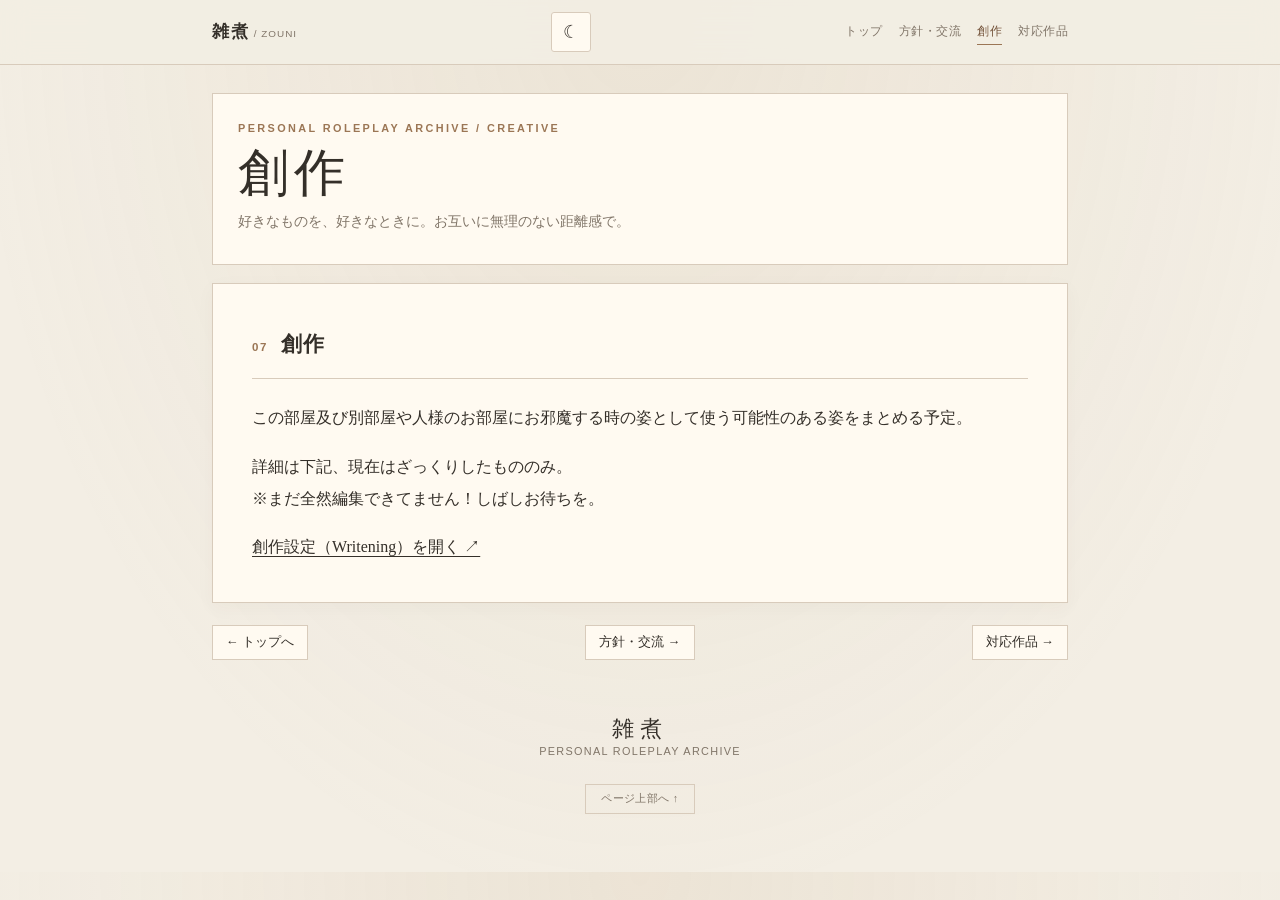
==== creative.html @ bfcc82d2 "Add files via upload" ====
<!doctype html>
<html lang="ja"><head><meta charset="utf-8"><meta name="viewport" content="width=device-width, initial-scale=1">
<meta name="theme-color" content="#f3eee4"><meta name="description" content="雑煮｜なりきり・交流案内">
<title>創作｜雑煮</title><link rel="stylesheet" href="style.css"></head>
<body><header class="site-header"><div class="header-inner">
<a class="brand" href="index.html">雑煮<span> / ZOUNI</span></a>
<div class="header-actions"><button class="menu-toggle" id="menuToggle" aria-expanded="false" aria-controls="siteNav">目次 ☰</button><button class="theme-toggle" id="themeToggle" aria-label="ダークモードに切り替え">☾</button></div>
<nav id="siteNav" class="site-nav" aria-label="サイト内目次"><a href="index.html">トップ</a><a href="guide.html">方針・交流</a><a href="creative.html" aria-current="page">創作</a><a href="works.html">対応作品</a></nav></div></header>
<main id="top"><div class="page-intro"><div class="page-kicker">PERSONAL ROLEPLAY ARCHIVE / CREATIVE</div><h1>創作</h1><p>好きなものを、好きなときに。お互いに無理のない距離感で。</p></div>
<section class="content-section" id="創作">
<div class="section-heading"><span class="section-no">07</span><h2>創作</h2></div>
<p>この部屋及び別部屋や人様のお部屋にお邪魔する時の姿として使う可能性のある姿をまとめる予定。</p>
<p>詳細は下記、現在はざっくりしたもののみ。<br/>※まだ全然編集できてません！しばしお待ちを。</p>
<p><a class="text-link" href="https://writening.net/page?8SPpEe" rel="noopener noreferrer" target="_blank">創作設定（Writening）を開く ↗</a></p>
</section>
<div class="page-links"><a href="index.html">← トップへ</a><a href="guide.html">方針・交流 →</a><a href="works.html">対応作品 →</a></div>
<footer class="site-footer"><p class="footer-title">雑煮</p><p>PERSONAL ROLEPLAY ARCHIVE</p><a href="#top" class="back-top">ページ上部へ ↑</a></footer></main>
<button id="floatingTop" class="floating-top" aria-label="ページ上部へ戻る">↑</button><script src="script.js"></script></body></html>
---- style.css ----
/* 雑煮｜創作アーカイブ風・薄いベージュ */
:root {
  color-scheme: light;
  --paper: #f3eee4;
  --surface: #fffaf1;
  --surface-alt: #eee5d6;
  --ink: #342f29;
  --muted: #807568;
  --line: #d8cbbb;
  --soft: #e8ddcd;
  --accent: #9b7655;
  --accent-strong: #73533a;
  --field-bg: #fffdf8;
  --quote-bg: #f0e6d8;
  --header-bg: rgba(243, 238, 228, .93);
  --shadow: 0 12px 34px rgba(76, 56, 34, .09);
  --max: 900px;
}
:root[data-theme="dark"] {
  color-scheme: dark;
  --paper: #211f1c;
  --surface: #2b2823;
  --surface-alt: #353027;
  --ink: #f0e8dc;
  --muted: #b8aa98;
  --line: #51473a;
  --soft: #3b342b;
  --accent: #c7a27b;
  --accent-strong: #e0bd96;
  --field-bg: #302c26;
  --quote-bg: #383127;
  --header-bg: rgba(33, 31, 28, .94);
  --shadow: 0 12px 34px rgba(0, 0, 0, .24);
}
* { box-sizing: border-box; }
html { scroll-behavior: smooth; scroll-padding-top: 86px; }
body {
  margin: 0; color: var(--ink); background:
    radial-gradient(ellipse at 50% 0%, rgba(190, 157, 116, .13), transparent 42rem),
    var(--paper);
  font-family: "Yu Mincho", "Hiragino Mincho ProN", "Noto Serif JP", serif;
  line-height: 2; overflow-wrap: anywhere;
  transition: background-color .25s ease, color .25s ease;
}
a { color: inherit; }
::selection { background: var(--soft); color: var(--ink); }
.site-header {
  position: sticky; top: 0; z-index: 10;
  background: var(--header-bg); border-bottom: 1px solid var(--line);
  backdrop-filter: blur(14px);
}
.header-inner {
  max-width: var(--max); margin: 0 auto; padding: 12px 22px;
  display: flex; align-items: center; justify-content: space-between; gap: 16px;
}
.brand { font-family: -apple-system, BlinkMacSystemFont, "Yu Gothic", sans-serif; font-size: 1.05rem; font-weight: 800; text-decoration: none; letter-spacing: .12em; white-space: nowrap; }
.brand span { color: var(--muted); font-size: .62rem; font-weight: 500; letter-spacing: .1em; }
.header-actions { display: flex; align-items: center; gap: 8px; }
.menu-toggle, .theme-toggle {
  border: 1px solid var(--line); background: var(--surface); color: var(--ink);
  padding: 7px 11px; border-radius: 3px; font: 500 .85rem -apple-system, BlinkMacSystemFont, "Yu Gothic", sans-serif; cursor: pointer;
}
.theme-toggle { width: 40px; height: 40px; font-size: 1.15rem; }
.menu-toggle { display: none; }
.site-nav { display: flex; align-items: center; flex-wrap: wrap; gap: 4px 16px; }
.site-nav a { font: 500 .75rem -apple-system, BlinkMacSystemFont, "Yu Gothic", sans-serif; color: var(--muted); text-decoration: none; letter-spacing: .04em; padding: 4px 0; border-bottom: 1px solid transparent; }
.site-nav a:hover, .text-link:hover { color: var(--accent-strong); border-color: var(--accent); }
main { max-width: var(--max); margin: 0 auto; padding: 0 22px; }
.hero {
  position: relative; text-align: center; padding: 76px 26px 58px; margin: 20px 0 28px;
  border: 1px solid var(--line); background: var(--surface);
  box-shadow: var(--shadow);
}
.hero::before, .hero::after { content: "✳"; position: absolute; color: var(--accent); font-size: 1.1rem; opacity: .75; }
.hero::before { top: 17px; left: 19px; }
.hero::after { right: 19px; bottom: 16px; }
.hero-kicker { color: var(--accent); font: 600 .65rem -apple-system, BlinkMacSystemFont, sans-serif; letter-spacing: .27em; }
h1 { margin: 14px 0 2px; font-size: clamp(3.5rem, 13vw, 6rem); line-height: 1.2; font-weight: 500; letter-spacing: .24em; padding-left: .24em; }
.hero-subtitle { color: var(--muted); font-size: .83rem; letter-spacing: .1em; }
.hero-rule { width: 74px; height: 1px; background: var(--accent); margin: 26px auto; position: relative; }
.hero-rule::after { content: "◇"; position: absolute; left: 50%; top: 50%; transform: translate(-50%, -50%); background: var(--surface); padding: 0 7px; color: var(--accent); font-size: .8rem; }
.hero-note { font-size: .98rem; line-height: 2.1; }
.meta-row { display: inline-flex; gap: 10px; align-items: center; margin-top: 18px; padding: 5px 13px; border-top: 1px solid var(--line); border-bottom: 1px solid var(--line); font: .75rem -apple-system, BlinkMacSystemFont, sans-serif; }
.meta-label { color: var(--muted); }
.content-section {
  position: relative; background: var(--surface); border: 1px solid var(--line);
  padding: clamp(22px, 5vw, 39px); margin: 0 0 22px;
  box-shadow: 0 5px 18px rgba(76, 56, 34, .035);
  transition: background-color .25s ease, border-color .25s ease, box-shadow .25s ease;
}
.content-section:nth-of-type(even) { background: var(--surface); }
.content-section:hover { box-shadow: var(--shadow); }
.intro-card { border-top: 3px solid var(--accent); }
.section-heading { display: flex; align-items: baseline; gap: 13px; border-bottom: 1px solid var(--line); padding-bottom: 13px; margin-bottom: 23px; }
.section-no { color: var(--accent); font: 600 .72rem -apple-system, BlinkMacSystemFont, sans-serif; letter-spacing: .13em; }
h2 { margin: 0; font-size: 1.3rem; font-weight: 600; letter-spacing: .08em; }
p { margin: 0 0 1.05em; } p:last-child { margin-bottom: 0; }
strong { font-weight: 700; color: var(--accent-strong); }
.prose p { padding-left: 1em; border-left: 2px solid var(--soft); }
blockquote { margin: 22px 0 0; padding: 17px 20px; background: var(--quote-bg); border-left: 3px solid var(--accent); color: var(--muted); }
.text-link { text-underline-offset: 4px; text-decoration-thickness: 1px; }
.muted, .small-note { color: var(--muted); font-size: .88rem; }
.search-label { display: block; font: 700 .85rem -apple-system, BlinkMacSystemFont, "Yu Gothic", sans-serif; margin: 22px 0 7px; }
.search-controls { display: flex; gap: 8px; align-items: stretch; }
.search-input { min-width: 0; flex: 1; width: 100%; border: 1px solid var(--line); border-radius: 2px; background: var(--field-bg); color: var(--ink); padding: 13px 14px; font: 1rem -apple-system, BlinkMacSystemFont, "Yu Gothic", sans-serif; outline-offset: 3px; }
.search-input:focus { outline: 2px solid var(--accent); }
.clear-search { border: 1px solid var(--line); padding: 0 13px; background: var(--surface-alt); color: var(--ink); font: .85rem -apple-system, BlinkMacSystemFont, sans-serif; cursor: pointer; }
.clear-search[hidden] { display: none; }
.search-status { font: .76rem -apple-system, BlinkMacSystemFont, sans-serif; color: var(--muted); margin: 9px 0 15px; }
.works-list { display: grid; gap: 10px; }
.work { border: 1px solid var(--line); background: var(--field-bg); transition: border-color .2s ease, background-color .2s ease; }
.work[open] { border-color: var(--accent); }
.work summary { cursor: pointer; list-style: none; padding: 14px 16px; font: 650 .95rem -apple-system, BlinkMacSystemFont, "Yu Gothic", sans-serif; display: flex; justify-content: space-between; align-items: center; gap: 10px; }
.work summary::-webkit-details-marker { display: none; }
.work summary::before { content: "◇"; color: var(--accent); margin-right: 3px; font-size: .85rem; }
.work summary::after { content: "+"; color: var(--accent); font-weight: 400; font-size: 1.2rem; margin-left: auto; transition: transform .2s ease; }
.work[open] summary::after { content: "−"; }
.work > p { padding: 0 17px; margin: 0 0 14px; font-size: .9rem; animation: content-in .24s ease both; }
.work > p:first-of-type { padding-top: 8px; }
.work-count { color: var(--muted); font: 500 .7rem -apple-system, BlinkMacSystemFont, sans-serif; margin-left: auto; white-space: nowrap; }
.work[hidden] { display: none; }
.site-footer { text-align: center; padding: 44px 10px 58px; color: var(--muted); font: .68rem -apple-system, BlinkMacSystemFont, sans-serif; letter-spacing: .12em; }
.footer-title { color: var(--ink); font: 500 1.35rem "Yu Mincho", serif; letter-spacing: .28em; margin-bottom: 2px; }
.back-top { display: inline-block; margin-top: 15px; padding: 7px 15px; border: 1px solid var(--line); text-decoration: none; letter-spacing: .03em; }
.floating-top { position: fixed; right: max(16px, calc((100vw - 940px)/2)); bottom: 18px; z-index: 20; width: 45px; height: 45px; border: 1px solid var(--accent); border-radius: 50%; background: var(--surface); color: var(--accent-strong); box-shadow: var(--shadow); font-size: 1.2rem; cursor: pointer; opacity: 0; visibility: hidden; transform: translateY(8px); transition: opacity .2s ease, transform .2s ease, visibility .2s ease; }
.floating-top.visible { opacity: 1; visibility: visible; transform: translateY(0); }
/* JSが動作しているときだけフェード対象を隠し、失敗時に本文が消えないようにする */
html.js-enabled .reveal { opacity: 0; transform: translateY(10px); transition: opacity .55s ease, transform .55s ease; }
html.js-enabled .reveal.is-visible { opacity: 1; transform: translateY(0); }
@keyframes content-in { from { opacity: 0; transform: translateY(-3px); } to { opacity: 1; transform: translateY(0); } }
@media (max-width: 680px) {
  .header-inner { padding: 10px 13px; }
  .menu-toggle { display: block; }
  .site-nav { display: none; position: absolute; top: 100%; left: 0; right: 0; padding: 11px 15px 16px; background: var(--header-bg); border-bottom: 1px solid var(--line); box-shadow: var(--shadow); }
  .site-nav.open { display: grid; grid-template-columns: repeat(2, minmax(0,1fr)); }
  .site-nav a { padding: 8px 5px; }
  main { padding: 0 12px; }
  .hero { padding: 53px 14px 42px; margin: 12px 0 18px; }
  .hero-subtitle { font-size: .75rem; }
  .content-section { padding: 22px 17px; margin-bottom: 13px; }
  .section-heading { margin-bottom: 17px; }
  h2 { font-size: 1.15rem; }
  body { font-size: 15px; }
  .work summary { font-size: .88rem; padding: 13px 12px; }
  .work > p { padding-left: 13px; padding-right: 13px; }
}
@media (prefers-reduced-motion: reduce) {
  html { scroll-behavior: auto; }
  *, *::before, *::after { animation-duration: .01ms !important; animation-iteration-count: 1 !important; transition-duration: .01ms !important; }
  html.js-enabled .reveal { opacity: 1; transform: none; }
}


.page-intro { margin: 28px 0 18px; padding: 28px 25px; border: 1px solid var(--line); background: var(--surface); }
.page-kicker { color: var(--accent); font: 600 .68rem -apple-system, sans-serif; letter-spacing: .22em; }
.page-intro h1 { font-size: clamp(2rem, 7vw, 3.2rem); letter-spacing: .1em; padding: 0; margin: 8px 0 4px; text-align: left; }
.page-intro p { color: var(--muted); font-size: .9rem; margin: 0; }
.home-tiles { display:grid; grid-template-columns:repeat(2,minmax(0,1fr)); gap:12px; margin-bottom:24px; }
.home-tile { min-height:128px; padding:20px; display:flex; flex-direction:column; justify-content:space-between; border:1px solid var(--line); background:var(--surface); text-decoration:none; transition:transform .2s ease, border-color .2s ease, box-shadow .2s ease; }
.home-tile:hover { transform:translateY(-2px); border-color:var(--accent); box-shadow:var(--shadow); }
.tile-no { font: .68rem -apple-system, sans-serif; letter-spacing:.15em; color:var(--accent); }
.tile-title { font-size:1.05rem; font-weight:600; letter-spacing:.04em; }
.tile-arrow { align-self:flex-end; color:var(--accent); }
.page-links { display:flex; gap:10px; flex-wrap:wrap; justify-content:space-between; margin:22px 0 10px; }
.page-links a { border:1px solid var(--line); background:var(--surface); padding:8px 13px; text-decoration:none; font: .8rem -apple-system, sans-serif; }
.page-links a:hover { border-color:var(--accent); }
.site-nav a[aria-current="page"] { color:var(--accent-strong); border-color:var(--accent); }
@media(max-width:600px) { .home-tiles {grid-template-columns:1fr;} .home-tile {min-height:96px; flex-direction:row; align-items:center;} .tile-arrow {align-self:center;} }
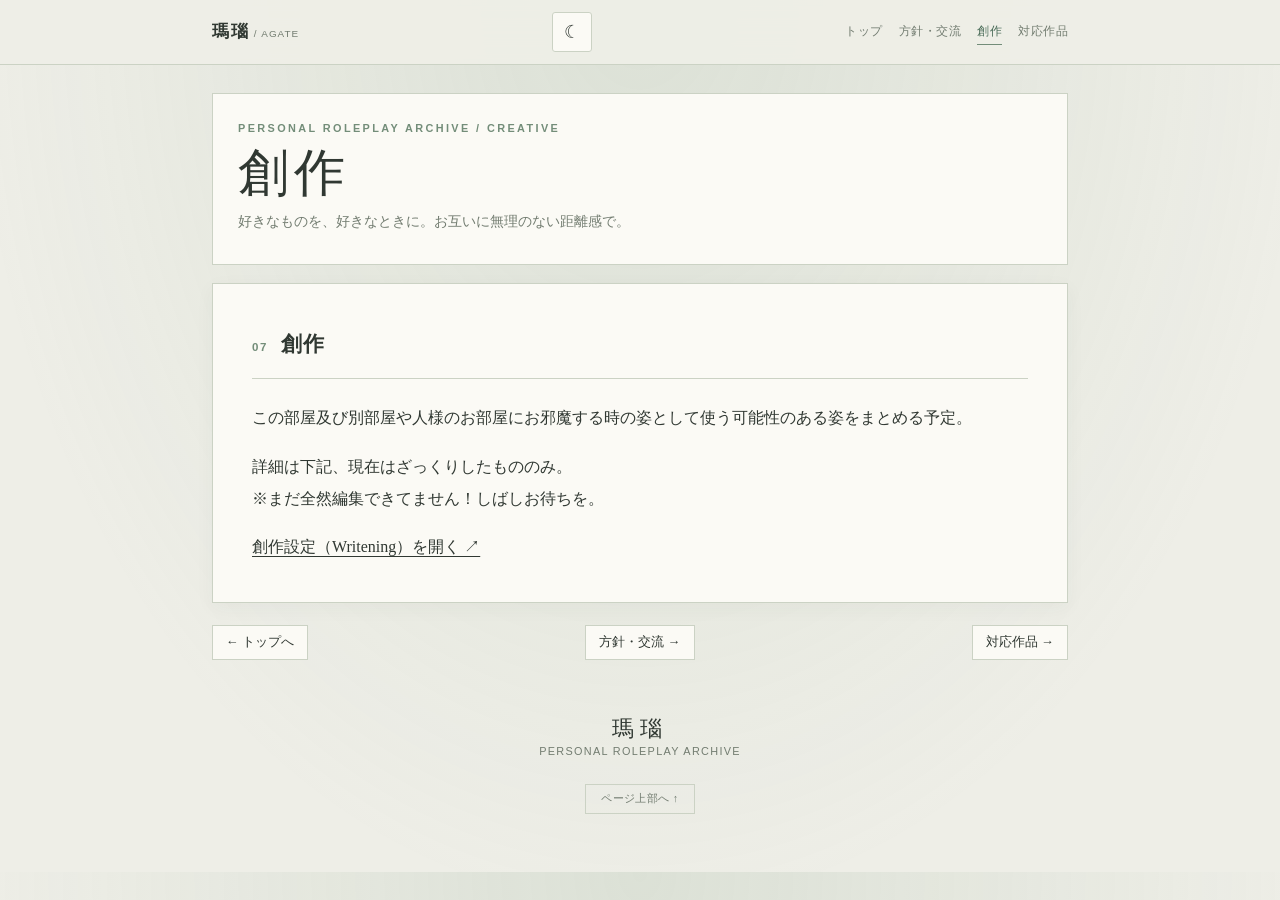
==== commit eca24bc1: "Add files via upload" ====
--- a/creative.html
+++ b/creative.html
@@ -1,9 +1,9 @@
 <!doctype html>
 <html lang="ja"><head><meta charset="utf-8"><meta name="viewport" content="width=device-width, initial-scale=1">
-<meta name="theme-color" content="#f3eee4"><meta name="description" content="雑煮｜なりきり・交流案内">
-<title>創作｜雑煮</title><link rel="stylesheet" href="style.css"></head>
+<meta name="theme-color" content="#f0eee6"><meta name="description" content="瑪瑙｜なりきり・交流案内">
+<title>創作｜瑪瑙</title><link rel="stylesheet" href="style.css"></head>
 <body><header class="site-header"><div class="header-inner">
-<a class="brand" href="index.html">雑煮<span> / ZOUNI</span></a>
+<a class="brand" href="index.html">瑪瑙<span> / AGATE</span></a>
 <div class="header-actions"><button class="menu-toggle" id="menuToggle" aria-expanded="false" aria-controls="siteNav">目次 ☰</button><button class="theme-toggle" id="themeToggle" aria-label="ダークモードに切り替え">☾</button></div>
 <nav id="siteNav" class="site-nav" aria-label="サイト内目次"><a href="index.html">トップ</a><a href="guide.html">方針・交流</a><a href="creative.html" aria-current="page">創作</a><a href="works.html">対応作品</a></nav></div></header>
 <main id="top"><div class="page-intro"><div class="page-kicker">PERSONAL ROLEPLAY ARCHIVE / CREATIVE</div><h1>創作</h1><p>好きなものを、好きなときに。お互いに無理のない距離感で。</p></div>
@@ -14,5 +14,5 @@
 <p><a class="text-link" href="https://writening.net/page?8SPpEe" rel="noopener noreferrer" target="_blank">創作設定（Writening）を開く ↗</a></p>
 </section>
 <div class="page-links"><a href="index.html">← トップへ</a><a href="guide.html">方針・交流 →</a><a href="works.html">対応作品 →</a></div>
-<footer class="site-footer"><p class="footer-title">雑煮</p><p>PERSONAL ROLEPLAY ARCHIVE</p><a href="#top" class="back-top">ページ上部へ ↑</a></footer></main>
+<footer class="site-footer"><p class="footer-title">瑪瑙</p><p>PERSONAL ROLEPLAY ARCHIVE</p><a href="#top" class="back-top">ページ上部へ ↑</a></footer></main>
 <button id="floatingTop" class="floating-top" aria-label="ページ上部へ戻る">↑</button><script src="script.js"></script></body></html>
--- a/style.css
+++ b/style.css
@@ -1,42 +1,42 @@
-/* 雑煮｜創作アーカイブ風・薄いベージュ */
-:root {
+/* 瑪瑙 / AGATE｜瑪瑙の縞模様をイメージしたセージグリーンと乳白色 */
+ :root {
   color-scheme: light;
-  --paper: #f3eee4;
-  --surface: #fffaf1;
-  --surface-alt: #eee5d6;
-  --ink: #342f29;
-  --muted: #807568;
-  --line: #d8cbbb;
-  --soft: #e8ddcd;
-  --accent: #9b7655;
-  --accent-strong: #73533a;
-  --field-bg: #fffdf8;
-  --quote-bg: #f0e6d8;
-  --header-bg: rgba(243, 238, 228, .93);
-  --shadow: 0 12px 34px rgba(76, 56, 34, .09);
+  --paper: #eeeee7;
+  --surface: #fbfaf5;
+  --surface-alt: #e2e6dc;
+  --ink: #303832;
+  --muted: #727c70;
+  --line: #cbd2c4;
+  --soft: #dce3d7;
+  --accent: #738d79;
+  --accent-strong: #496b57;
+  --field-bg: #fffef9;
+  --quote-bg: #e9ede4;
+  --header-bg: rgba(238, 238, 231, .94);
+  --shadow: 0 12px 34px rgba(56, 76, 59, .10);
   --max: 900px;
 }
 :root[data-theme="dark"] {
   color-scheme: dark;
-  --paper: #211f1c;
-  --surface: #2b2823;
-  --surface-alt: #353027;
-  --ink: #f0e8dc;
-  --muted: #b8aa98;
-  --line: #51473a;
-  --soft: #3b342b;
-  --accent: #c7a27b;
-  --accent-strong: #e0bd96;
-  --field-bg: #302c26;
-  --quote-bg: #383127;
-  --header-bg: rgba(33, 31, 28, .94);
-  --shadow: 0 12px 34px rgba(0, 0, 0, .24);
+  --paper: #202823;
+  --surface: #29332c;
+  --surface-alt: #344138;
+  --ink: #edf0e8;
+  --muted: #b5c1b2;
+  --line: #4b5b4d;
+  --soft: #39493b;
+  --accent: #a8c1a8;
+  --accent-strong: #c6dec5;
+  --field-bg: #252f28;
+  --quote-bg: #303d32;
+  --header-bg: rgba(32, 40, 35, .95);
+  --shadow: 0 12px 34px rgba(0, 0, 0, .25);
 }
 * { box-sizing: border-box; }
 html { scroll-behavior: smooth; scroll-padding-top: 86px; }
 body {
   margin: 0; color: var(--ink); background:
-    radial-gradient(ellipse at 50% 0%, rgba(190, 157, 116, .13), transparent 42rem),
+    radial-gradient(ellipse at 50% 0%, rgba(135, 164, 137, .18), transparent 42rem),
     var(--paper);
   font-family: "Yu Mincho", "Hiragino Mincho ProN", "Noto Serif JP", serif;
   line-height: 2; overflow-wrap: anywhere;
@@ -68,7 +68,7 @@
 main { max-width: var(--max); margin: 0 auto; padding: 0 22px; }
 .hero {
   position: relative; text-align: center; padding: 76px 26px 58px; margin: 20px 0 28px;
-  border: 1px solid var(--line); background: var(--surface);
+  border: 1px solid var(--line); background: radial-gradient(ellipse at 88% 20%, rgba(173, 198, 171, .22), transparent 32%), radial-gradient(ellipse at 92% 22%, transparent 0 18%, rgba(127, 157, 130, .10) 18.3% 18.8%, transparent 19.1% 24%, rgba(127, 157, 130, .08) 24.3% 24.8%, transparent 25.1%), var(--surface);
   box-shadow: var(--shadow);
 }
 .hero::before, .hero::after { content: "✳"; position: absolute; color: var(--accent); font-size: 1.1rem; opacity: .75; }
@@ -85,7 +85,7 @@
 .content-section {
   position: relative; background: var(--surface); border: 1px solid var(--line);
   padding: clamp(22px, 5vw, 39px); margin: 0 0 22px;
-  box-shadow: 0 5px 18px rgba(76, 56, 34, .035);
+  box-shadow: 0 5px 18px rgba(56, 76, 59, .045);
   transition: background-color .25s ease, border-color .25s ease, box-shadow .25s ease;
 }
 .content-section:nth-of-type(even) { background: var(--surface); }
@@ -166,3 +166,31 @@
 .page-links a:hover { border-color:var(--accent); }
 .site-nav a[aria-current="page"] { color:var(--accent-strong); border-color:var(--accent); }
 @media(max-width:600px) { .home-tiles {grid-template-columns:1fr;} .home-tile {min-height:96px; flex-direction:row; align-items:center;} .tile-arrow {align-self:center;} }
+
+/* トップページ：画像バナーで各ページへの入口を分かりやすく */
+.banner-section { margin: 30px 0 24px; }
+.banner-section-heading { display:flex; align-items:baseline; gap:13px; border-bottom:1px solid var(--line); padding:0 0 12px; margin-bottom:16px; }
+.banner-grid { display:grid; grid-template-columns:1fr; gap:14px; }
+.page-banner { position:relative; display:flex; align-items:center; min-height:150px; overflow:hidden; isolation:isolate; border:1px solid var(--line); border-radius:5px; background:var(--surface-alt); color:#493a2d; text-decoration:none; box-shadow:0 5px 16px rgba(76,56,34,.06); transition:transform .2s ease, box-shadow .2s ease, border-color .2s ease; }
+.page-banner:hover, .page-banner:focus-visible { transform:translateY(-2px); border-color:var(--accent); box-shadow:var(--shadow); }
+.page-banner:focus-visible { outline:3px solid var(--accent); outline-offset:3px; }
+.page-banner::before { content:""; position:absolute; z-index:-2; inset:0; background:linear-gradient(115deg, #f4ead9, #fffaf2 52%, #e9dcc8); }
+.page-banner::after { content:"✳"; position:absolute; right:76px; top:50%; transform:translateY(-50%); font-family:serif; font-size:clamp(3rem, 10vw, 6rem); color:rgba(137,104,69,.13); pointer-events:none; }
+.banner-name::before { background:linear-gradient(115deg, #dce5d8, #fbfaf5 52%, #d8e0d2); }
+.banner-creative::before { background:linear-gradient(115deg, #e6e8dc, #fbfaf5 52%, #d7e4dc); }
+.banner-works::before { background:linear-gradient(115deg, #dce4d9, #fbfaf5 52%, #cbd9ce); }
+.banner-shade { position:absolute; z-index:-1; inset:0; background:linear-gradient(90deg, rgba(251,250,245,.96) 0%, rgba(251,250,245,.9) 44%, rgba(251,250,245,.23) 100%); }
+.banner-copy { display:flex; flex-direction:column; gap:3px; padding:22px 64px 22px 26px; max-width:78%; }
+.banner-kicker { font:600 .65rem -apple-system, BlinkMacSystemFont, sans-serif; letter-spacing:.17em; color:#587560; }
+.banner-title { font-size:clamp(1.12rem, 3vw, 1.55rem); font-weight:650; letter-spacing:.06em; line-height:1.5; }
+.banner-description { font-size:.8rem; line-height:1.7; color:#687669; }
+.banner-arrow { position:absolute; right:22px; top:50%; transform:translateY(-50%); width:36px; height:36px; display:grid; place-items:center; border:1px solid rgba(92,126,99,.65); border-radius:50%; color:#4f6e56; font-size:1.15rem; background:rgba(251,250,245,.82); }
+.minor-page-link { display:flex; justify-content:space-between; gap:12px; align-items:center; margin-top:13px; padding:13px 15px; border-bottom:1px solid var(--line); color:var(--muted); text-decoration:none; font-size:.88rem; }
+.minor-page-link:hover { color:var(--accent-strong); }
+:root[data-theme="dark"] .page-banner { color:#edf0e8; }
+:root[data-theme="dark"] .page-banner::before { background:linear-gradient(115deg, #354237, #29332c 52%, #3b4a3d); }
+:root[data-theme="dark"] .page-banner::after { color:rgba(174,203,174,.14); }
+:root[data-theme="dark"] .banner-kicker { color:#b8d1b7; }
+:root[data-theme="dark"] .banner-description { color:#c0cdbd; }
+:root[data-theme="dark"] .banner-arrow { color:#d1e2cf; background:rgba(43,40,35,.8); border-color:#6f9276; }
+@media(max-width:600px) { .page-banner { min-height:132px; } .banner-copy { padding:18px 52px 18px 17px; max-width:94%; } .banner-kicker { font-size:.58rem; letter-spacing:.12em; } .banner-title { font-size:1.08rem; } .banner-description { font-size:.73rem; } .banner-arrow { right:12px; width:31px; height:31px; } }
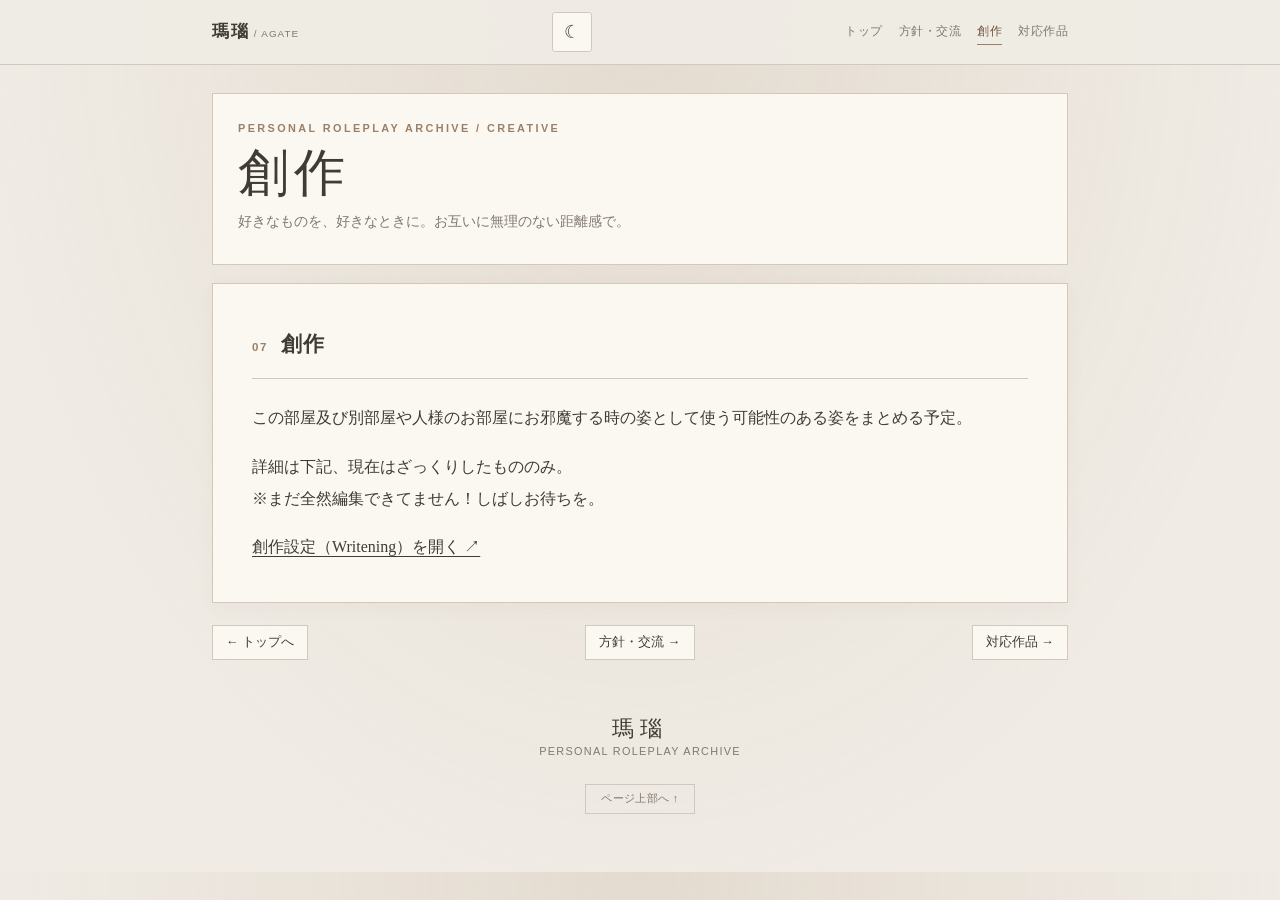
==== commit bd7d38d0: "Add files via upload" ====
--- a/creative.html
+++ b/creative.html
@@ -15,4 +15,4 @@
 </section>
 <div class="page-links"><a href="index.html">← トップへ</a><a href="guide.html">方針・交流 →</a><a href="works.html">対応作品 →</a></div>
 <footer class="site-footer"><p class="footer-title">瑪瑙</p><p>PERSONAL ROLEPLAY ARCHIVE</p><a href="#top" class="back-top">ページ上部へ ↑</a></footer></main>
-<button id="floatingTop" class="floating-top" aria-label="ページ上部へ戻る">↑</button><script src="script.js"></script></body></html>+<a id="floatingTop" class="floating-top" href="#top" aria-label="ページ上部へ戻る">↑</a><script src="script.js"></script></body></html>
--- a/style.css
+++ b/style.css
@@ -1,42 +1,42 @@
-/* 瑪瑙 / AGATE｜瑪瑙の縞模様をイメージしたセージグリーンと乳白色 */
+/* 瑪瑙 / AGATE｜乳白・灰褐色・淡い苔色の縞を重ねた天然メノウのイメージ */
  :root {
   color-scheme: light;
-  --paper: #eeeee7;
-  --surface: #fbfaf5;
-  --surface-alt: #e2e6dc;
-  --ink: #303832;
-  --muted: #727c70;
-  --line: #cbd2c4;
-  --soft: #dce3d7;
-  --accent: #738d79;
-  --accent-strong: #496b57;
-  --field-bg: #fffef9;
-  --quote-bg: #e9ede4;
-  --header-bg: rgba(238, 238, 231, .94);
-  --shadow: 0 12px 34px rgba(56, 76, 59, .10);
+  --paper: #f0ece5;
+  --surface: #fbf8f2;
+  --surface-alt: #e5ded3;
+  --ink: #403b35;
+  --muted: #81786e;
+  --line: #d3c8ba;
+  --soft: #e7ddd0;
+  --accent: #9b8067;
+  --accent-strong: #725640;
+  --field-bg: #fffdf8;
+  --quote-bg: #eee6dc;
+  --header-bg: rgba(240, 236, 229, .94);
+  --shadow: 0 12px 34px rgba(92, 72, 52, .10);
   --max: 900px;
 }
 :root[data-theme="dark"] {
   color-scheme: dark;
-  --paper: #202823;
-  --surface: #29332c;
-  --surface-alt: #344138;
-  --ink: #edf0e8;
-  --muted: #b5c1b2;
-  --line: #4b5b4d;
-  --soft: #39493b;
-  --accent: #a8c1a8;
-  --accent-strong: #c6dec5;
-  --field-bg: #252f28;
-  --quote-bg: #303d32;
-  --header-bg: rgba(32, 40, 35, .95);
+  --paper: #282522;
+  --surface: #332f2b;
+  --surface-alt: #443a32;
+  --ink: #f1ece4;
+  --muted: #c3b7a8;
+  --line: #5c5146;
+  --soft: #514438;
+  --accent: #c6a98a;
+  --accent-strong: #e3c5a4;
+  --field-bg: #2c2925;
+  --quote-bg: #3b332c;
+  --header-bg: rgba(40, 37, 34, .95);
   --shadow: 0 12px 34px rgba(0, 0, 0, .25);
 }
 * { box-sizing: border-box; }
 html { scroll-behavior: smooth; scroll-padding-top: 86px; }
 body {
   margin: 0; color: var(--ink); background:
-    radial-gradient(ellipse at 50% 0%, rgba(135, 164, 137, .18), transparent 42rem),
+    radial-gradient(ellipse at 50% 0%, rgba(173, 143, 112, .18), transparent 42rem),
     var(--paper);
   font-family: "Yu Mincho", "Hiragino Mincho ProN", "Noto Serif JP", serif;
   line-height: 2; overflow-wrap: anywhere;
@@ -68,7 +68,7 @@
 main { max-width: var(--max); margin: 0 auto; padding: 0 22px; }
 .hero {
   position: relative; text-align: center; padding: 76px 26px 58px; margin: 20px 0 28px;
-  border: 1px solid var(--line); background: radial-gradient(ellipse at 88% 20%, rgba(173, 198, 171, .22), transparent 32%), radial-gradient(ellipse at 92% 22%, transparent 0 18%, rgba(127, 157, 130, .10) 18.3% 18.8%, transparent 19.1% 24%, rgba(127, 157, 130, .08) 24.3% 24.8%, transparent 25.1%), var(--surface);
+  border: 1px solid var(--line); background: radial-gradient(ellipse at 88% 20%, rgba(201, 177, 146, .22), transparent 32%), radial-gradient(ellipse at 92% 22%, transparent 0 18%, rgba(147, 119, 92, .10) 18.3% 18.8%, transparent 19.1% 24%, rgba(147, 119, 92, .08) 24.3% 24.8%, transparent 25.1%), var(--surface);
   box-shadow: var(--shadow);
 }
 .hero::before, .hero::after { content: "✳"; position: absolute; color: var(--accent); font-size: 1.1rem; opacity: .75; }
@@ -85,7 +85,7 @@
 .content-section {
   position: relative; background: var(--surface); border: 1px solid var(--line);
   padding: clamp(22px, 5vw, 39px); margin: 0 0 22px;
-  box-shadow: 0 5px 18px rgba(56, 76, 59, .045);
+  box-shadow: 0 5px 18px rgba(92, 72, 52, .045);
   transition: background-color .25s ease, border-color .25s ease, box-shadow .25s ease;
 }
 .content-section:nth-of-type(even) { background: var(--surface); }
@@ -174,23 +174,34 @@
 .page-banner { position:relative; display:flex; align-items:center; min-height:150px; overflow:hidden; isolation:isolate; border:1px solid var(--line); border-radius:5px; background:var(--surface-alt); color:#493a2d; text-decoration:none; box-shadow:0 5px 16px rgba(76,56,34,.06); transition:transform .2s ease, box-shadow .2s ease, border-color .2s ease; }
 .page-banner:hover, .page-banner:focus-visible { transform:translateY(-2px); border-color:var(--accent); box-shadow:var(--shadow); }
 .page-banner:focus-visible { outline:3px solid var(--accent); outline-offset:3px; }
-.page-banner::before { content:""; position:absolute; z-index:-2; inset:0; background:linear-gradient(115deg, #f4ead9, #fffaf2 52%, #e9dcc8); }
-.page-banner::after { content:"✳"; position:absolute; right:76px; top:50%; transform:translateY(-50%); font-family:serif; font-size:clamp(3rem, 10vw, 6rem); color:rgba(137,104,69,.13); pointer-events:none; }
-.banner-name::before { background:linear-gradient(115deg, #dce5d8, #fbfaf5 52%, #d8e0d2); }
-.banner-creative::before { background:linear-gradient(115deg, #e6e8dc, #fbfaf5 52%, #d7e4dc); }
-.banner-works::before { background:linear-gradient(115deg, #dce4d9, #fbfaf5 52%, #cbd9ce); }
-.banner-shade { position:absolute; z-index:-1; inset:0; background:linear-gradient(90deg, rgba(251,250,245,.96) 0%, rgba(251,250,245,.9) 44%, rgba(251,250,245,.23) 100%); }
+.page-banner::before { content:""; position:absolute; z-index:-2; inset:0; background:linear-gradient(115deg, #e5d5c1, #fffaf2 46%, #d8c6b1 74%, #e9e0d4); }
+.page-banner::after { content:"✳"; position:absolute; right:76px; top:50%; transform:translateY(-50%); font-family:serif; font-size:clamp(3rem, 10vw, 6rem); color:rgba(126,91,63,.13); pointer-events:none; }
+.banner-name::before { background:linear-gradient(115deg, #d9d0c4, #fbf8f2 46%, #d3c4b4 74%, #e7ded1); }
+.banner-creative::before { background:linear-gradient(115deg, #e6dcd0, #fbf8f2 46%, #c9c3b7 74%, #e5d8c8); }
+.banner-works::before { background:linear-gradient(115deg, #d8c9b8, #fbf8f2 46%, #c7c1b6 74%, #d7d0c4); }
+.banner-shade { position:absolute; z-index:-1; inset:0; background:linear-gradient(90deg, rgba(251,248,242,.96) 0%, rgba(251,248,242,.9) 44%, rgba(251,248,242,.23) 100%); }
 .banner-copy { display:flex; flex-direction:column; gap:3px; padding:22px 64px 22px 26px; max-width:78%; }
-.banner-kicker { font:600 .65rem -apple-system, BlinkMacSystemFont, sans-serif; letter-spacing:.17em; color:#587560; }
+.banner-kicker { font:600 .65rem -apple-system, BlinkMacSystemFont, sans-serif; letter-spacing:.17em; color:#80664e; }
 .banner-title { font-size:clamp(1.12rem, 3vw, 1.55rem); font-weight:650; letter-spacing:.06em; line-height:1.5; }
-.banner-description { font-size:.8rem; line-height:1.7; color:#687669; }
-.banner-arrow { position:absolute; right:22px; top:50%; transform:translateY(-50%); width:36px; height:36px; display:grid; place-items:center; border:1px solid rgba(92,126,99,.65); border-radius:50%; color:#4f6e56; font-size:1.15rem; background:rgba(251,250,245,.82); }
+.banner-description { font-size:.8rem; line-height:1.7; color:#766d63; }
+.banner-arrow { position:absolute; right:22px; top:50%; transform:translateY(-50%); width:36px; height:36px; display:grid; place-items:center; border:1px solid rgba(151,119,88,.65); border-radius:50%; color:#765b43; font-size:1.15rem; background:rgba(251,250,245,.82); }
 .minor-page-link { display:flex; justify-content:space-between; gap:12px; align-items:center; margin-top:13px; padding:13px 15px; border-bottom:1px solid var(--line); color:var(--muted); text-decoration:none; font-size:.88rem; }
 .minor-page-link:hover { color:var(--accent-strong); }
 :root[data-theme="dark"] .page-banner { color:#edf0e8; }
 :root[data-theme="dark"] .page-banner::before { background:linear-gradient(115deg, #354237, #29332c 52%, #3b4a3d); }
-:root[data-theme="dark"] .page-banner::after { color:rgba(174,203,174,.14); }
-:root[data-theme="dark"] .banner-kicker { color:#b8d1b7; }
-:root[data-theme="dark"] .banner-description { color:#c0cdbd; }
-:root[data-theme="dark"] .banner-arrow { color:#d1e2cf; background:rgba(43,40,35,.8); border-color:#6f9276; }
+:root[data-theme="dark"] .page-banner::after { color:rgba(216,188,157,.14); }
+:root[data-theme="dark"] .banner-kicker { color:#e0c7ab; }
+:root[data-theme="dark"] .banner-description { color:#d0c3b4; }
+:root[data-theme="dark"] .banner-arrow { color:#e3cbb2; background:rgba(43,40,35,.8); border-color:#8d7057; }
 @media(max-width:600px) { .page-banner { min-height:132px; } .banner-copy { padding:18px 52px 18px 17px; max-width:94%; } .banner-kicker { font-size:.58rem; letter-spacing:.12em; } .banner-title { font-size:1.08rem; } .banner-description { font-size:.73rem; } .banner-arrow { right:12px; width:31px; height:31px; } }
+
+
+/* v8 navigation and back-to-top reliability */
+.floating-top {
+  display: flex;
+  align-items: center;
+  justify-content: center;
+  text-decoration: none;
+  line-height: 1;
+}
+.music-section .text-link { display: inline-block; margin: 8px 0; }
